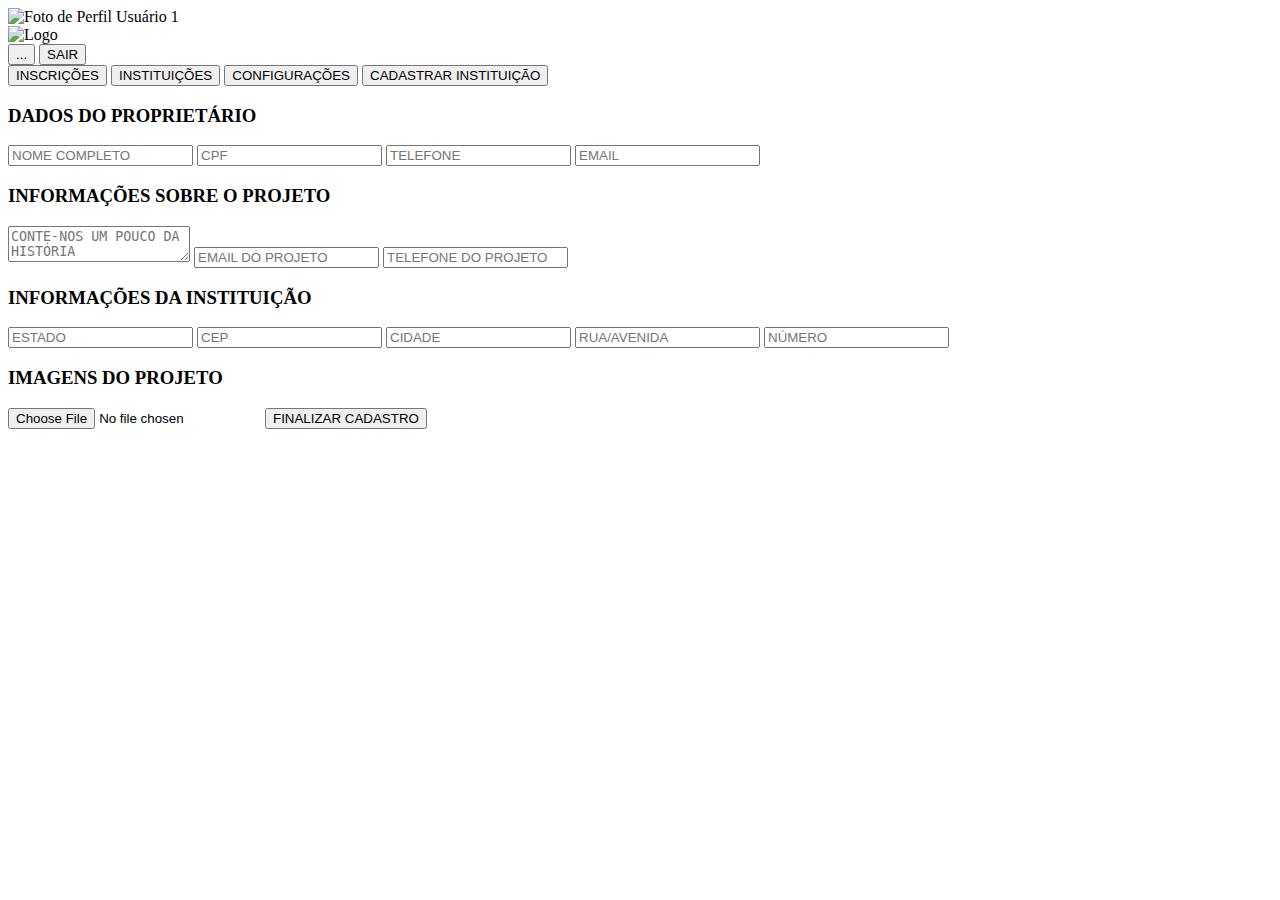
==== index.html @ 8417ddbe "Update index.html" ====
<!DOCTYPE html>
<html lang="pt-BR">
<head>
  <meta charset="UTF-8">
  <meta name="viewport" content="width=device-width, initial-scale=1.0">
  <title>Portal do Trabalhador</title>
  <link rel="stylesheet" href="styles.css">
  <script src="https://kit.fontawesome.com/60da566315.js" crossorigin="anonymous"></script>
</head>
<body>
  <div class="container">
    <div class="topbar">
      <div class="profile">
        <img src="https://pbs.twimg.com/media/EEUy6MCU0AErfve.png" alt="Foto de Perfil">
        <span>Usuário 1</span>
        <i class="fas fa-chevron-down"></i>
      </div>
      <div class="logo">
        <img src="https://fortes.ind.br/wp-content/uploads/2022/08/FORTES_LOGOMARCA_moldura-e1660776738611.png" alt="Logo">
      </div>
      <div class="actions">
        <button class="button-small-2">...</button>
        <button onclick="redirectSair()" class="button-small">SAIR</button>
      </div>
    
      <script>
        function redirectSair() {
          // Replace the URL with the desired website URL
          window.location.href = "https://petrigoober.github.io/fortes-website/";
        }
      </script>
    </div>
    <div class="flex-row">
      <div class="sidebar">
        <button onclick="inscricoes()"><i class="fas fa-bookmark"></i> INSCRIÇÕES</button>
        <button onclick="instituicoes()"><i class="fas fa-landmark"></i> INSTITUIÇÕES</button>
        <button onclick="config()"><i class="fas fa-cog"></i> CONFIGURAÇÕES</button>
        <button onclick="cadastrar()"><i class="fas fa-plus-circle"></i> CADASTRAR INSTITUIÇÃO</button>
      </div>
      <div class="content">
        <div class="form-section">
          <div class="form-column">
            <h3>DADOS DO PROPRIETÁRIO</h3>
            <input class="input-base" type="text" placeholder="NOME COMPLETO">
            <input class="input-base" type="text" placeholder="CPF">
            <input class="input-base" type="text" placeholder="TELEFONE">
            <input class="input-base" type="email" placeholder="EMAIL">
          </div>
          <div class="form-column">
            <h3>INFORMAÇÕES SOBRE O PROJETO</h3>
            <textarea class="textarea" placeholder="CONTE-NOS UM POUCO DA HISTÓRIA"></textarea>
            <input class="input-base" type="email" placeholder="EMAIL DO PROJETO">
            <input class="input-base" type="text" placeholder="TELEFONE DO PROJETO">
          </div>
        </div>
        <div class="form-section">
          <div class="form-column">
            <h3>INFORMAÇÕES DA INSTITUIÇÃO</h3>
            <input class="input-base" type="text" placeholder="ESTADO">
            <input class="input-base" type="text" placeholder="CEP">
            <input class="input-base" type="text" placeholder="CIDADE">
            <input class="input-base" type="text" placeholder="RUA/AVENIDA">
            <input class="input-base" type="text" placeholder="NÚMERO">
          </div>
          <div class="form-column">
            <h3>IMAGENS DO PROJETO</h3>
            <input type="file">
            <button onclick="registrarInst()" class="button-large-3">FINALIZAR CADASTRO</button>
          </div>
        </div>
      </div>
    </div>
  </div>
  <script>
    function inscricoes() {
      window.location.href = "subscriptions.html";
    }
    function instituicoes() {
      window.location.href = "dashboard.html";
    }
    function config() {
      window.location.href = "config.html";
    }
    function cadastrar() {
      window.location.href = "add.html";
    }
    function sair() {
      window.location.href = "../index.html";
    }
    function registrarInst() {
      alert("Sua inscrição foi concluída!\nUm e-mail de confirmação será enviado em breve.");
      window.location.href = "dashboard.html";
    }
  </script>
</body>
</html>
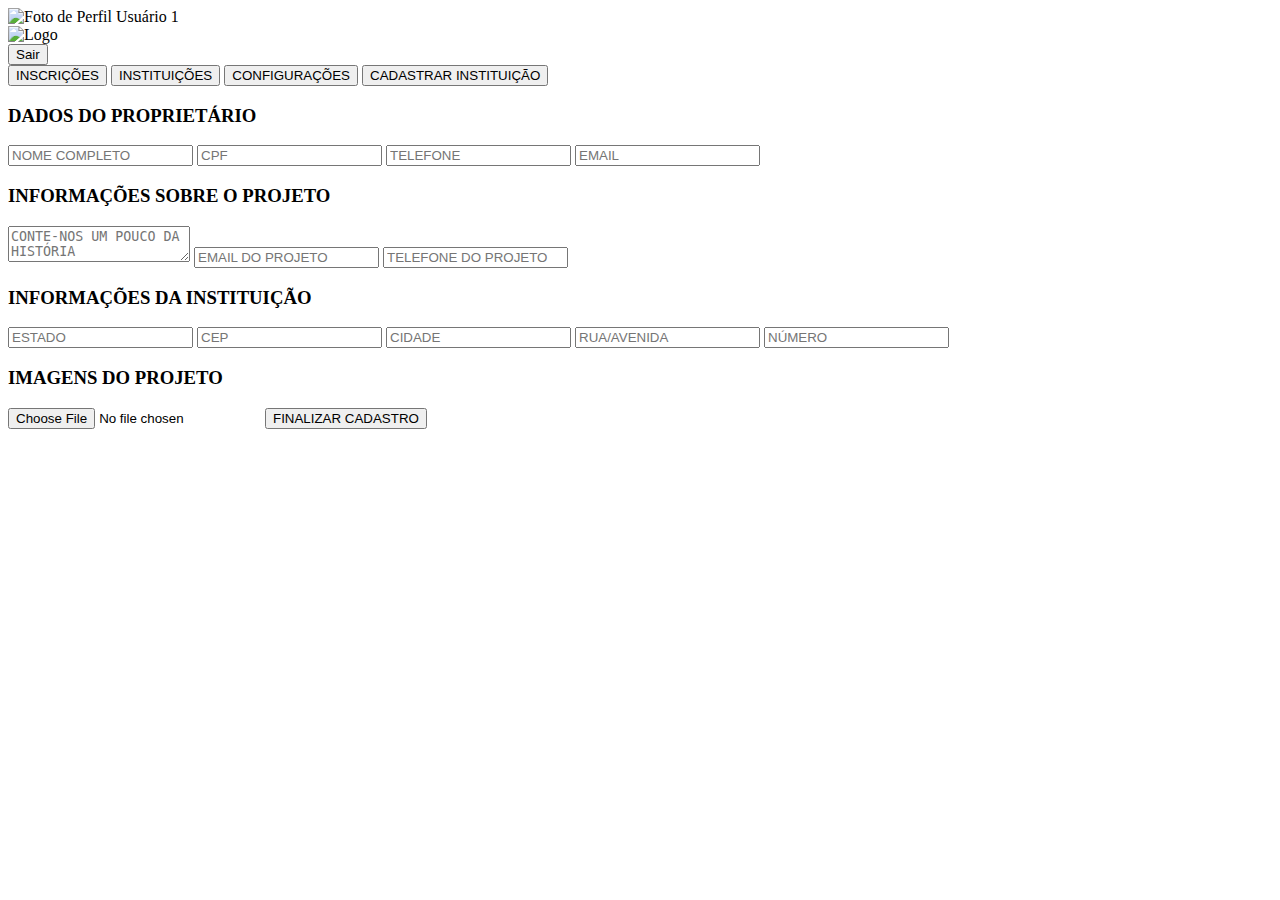
==== commit 4967e67b: "Update index.html" ====
--- a/index.html
+++ b/index.html
@@ -19,16 +19,14 @@
         <img src="https://fortes.ind.br/wp-content/uploads/2022/08/FORTES_LOGOMARCA_moldura-e1660776738611.png" alt="Logo">
       </div>
       <div class="actions">
-        <button class="button-small-2">...</button>
-        <button onclick="redirectSair()" class="button-small">SAIR</button>
-      </div>
-    
-      <script>
-        function redirectSair() {
-          // Replace the URL with the desired website URL
-          window.location.href = "https://petrigoober.github.io/fortes-website/";
-        }
-      </script>
+        <button id="myButton" class="float-left submit-button" >Sair</button>
+
+<script type="text/javascript">
+    document.getElementById("botao").onclick = function () {
+        location.href = "https://petrigoober.github.io/fortes-website/";
+    };
+</script>
+
     </div>
     <div class="flex-row">
       <div class="sidebar">
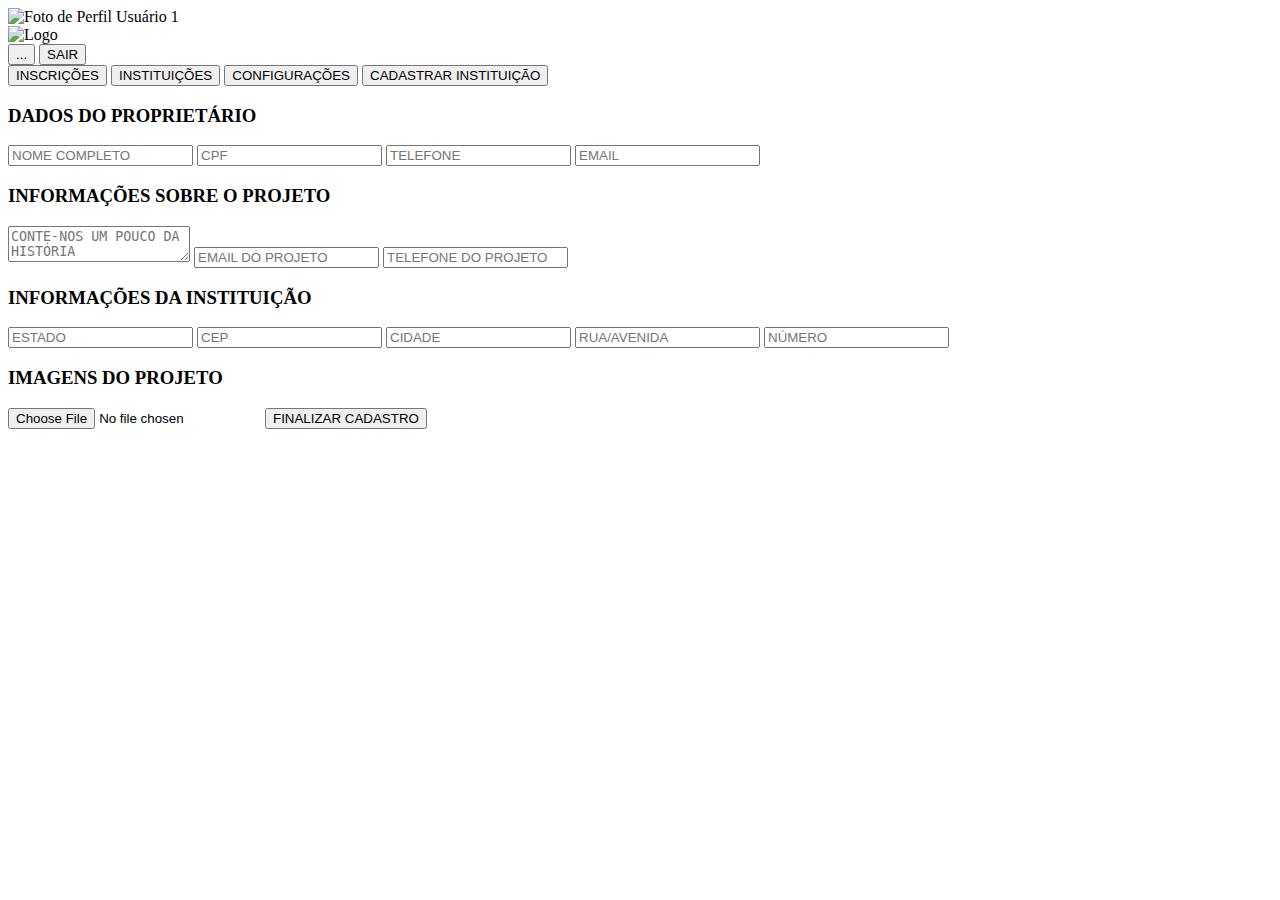
==== commit c549a3c5: "Update index.html" ====
--- a/index.html
+++ b/index.html
@@ -19,15 +19,15 @@
         <img src="https://fortes.ind.br/wp-content/uploads/2022/08/FORTES_LOGOMARCA_moldura-e1660776738611.png" alt="Logo">
       </div>
       <div class="actions">
-        <button id="myButton" class="float-left submit-button" >Sair</button>
-
-<script type="text/javascript">
-    document.getElementById("botao").onclick = function () {
-        location.href = "https://petrigoober.github.io/fortes-website/";
-    };
-</script>
-
-    </div>
+        <button class="button-small-2">...</button>
+        <button onclick="redirectSair()" class="button-small">SAIR</button>
+    
+      <script>
+        function redirectSair() {
+          window.location.href = "https://petrigoober.github.io/fortes-website/";
+        }
+      </script>
+      </div>
     <div class="flex-row">
       <div class="sidebar">
         <button onclick="inscricoes()"><i class="fas fa-bookmark"></i> INSCRIÇÕES</button>
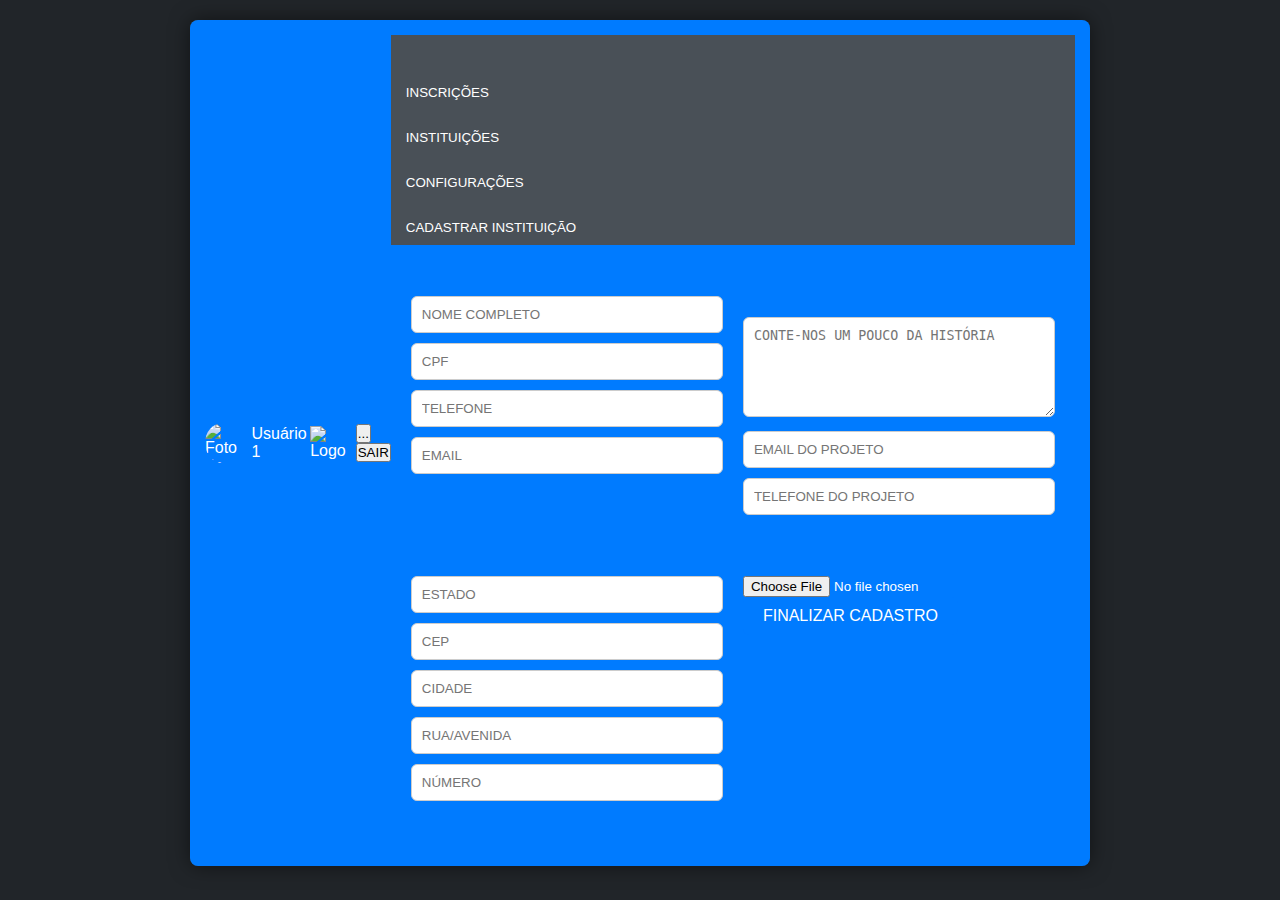
==== commit 637650a1: "Update index.html" ====
--- a/index.html
+++ b/index.html
@@ -4,7 +4,7 @@
   <meta charset="UTF-8">
   <meta name="viewport" content="width=device-width, initial-scale=1.0">
   <title>Portal do Trabalhador</title>
-  <link rel="stylesheet" href="styles.css">
+  <link rel="stylesheet" href="style.css">
   <script src="https://kit.fontawesome.com/60da566315.js" crossorigin="anonymous"></script>
 </head>
 <body>
--- a/style.css
+++ b/style.css
@@ -0,0 +1,145 @@
+* {
+    box-sizing: border-box;
+    margin: 0;
+    padding: 0;
+  }
+  
+  body {
+    font-family: 'Segoe UI', Tahoma, Geneva, Verdana, sans-serif;
+    background-color: #212529;
+    color: #fff;
+  }
+  
+  .container {
+    background-color: #343a40;
+    border-radius: 8px;
+    box-shadow: 0 0 20px rgba(0, 0, 0, 0.5);
+    overflow: hidden;
+    width: 90%;
+    max-width: 900px;
+    margin: 20px auto;
+  }
+  
+  .topbar {
+    background-color: #007bff;
+    color: #fff;
+    display: flex;
+    justify-content: space-between;
+    align-items: center;
+    padding: 15px;
+  }
+  
+  .profile {
+    display: flex;
+    align-items: center;
+  }
+  
+  .profile img {
+    width: 40px;
+    height: 40px;
+    border-radius: 50%;
+    margin-right: 10px;
+  }
+  
+  .actions button {
+    margin-left: 10px;
+  }
+  
+  .sidebar {
+    background-color: #495057;
+    padding-top: 40px;
+    display: flex;
+    flex-direction: column;
+    gap: 10px;
+  }
+  
+  .sidebar button {
+    background-color: transparent;
+    border: none;
+    cursor: pointer;
+    padding: 10px;
+    display: flex;
+    align-items: center;
+    gap: 5px;
+    color: #fff;
+  }
+  
+  .sidebar button:hover {
+    background-color: #6c757d;
+  }
+  
+  .content {
+    display: flex;
+    flex-direction: column;
+    padding: 20px;
+  }
+  
+  .form-section {
+    display: flex;
+    gap: 20px;
+    margin-bottom: 20px;
+  }
+  
+  .form-column {
+    flex: 1;
+  }
+  
+  .form-column h3 {
+    color: #007bff;
+    font-size: 18px;
+    margin-bottom: 10px;
+  }
+  
+  .input-base,
+  .textarea {
+    width: 100%;
+    padding: 10px;
+    margin-bottom: 10px;
+    border: 1px solid #ccc;
+    border-radius: 6px;
+    background-color: #fff;
+    color: #495057;
+  }
+  
+  .textarea {
+    resize: vertical;
+    min-height: 100px;
+  }
+  
+  .button-large-3 {
+    background-color: #007bff;
+    color: #fff;
+    border: none;
+    padding: 10px 20px;
+    border-radius: 6px;
+    cursor: pointer;
+    font-size: 16px;
+  }
+  
+  .button-large-3:hover {
+    background-color: #0056b3;
+  }
+  
+    @media (max-width: 768px) {
+    .topbar {
+      flex-direction: column;
+      align-items: flex-start;
+      padding: 10px;
+    }
+  
+    .profile {
+      margin-bottom: 10px;
+    }
+  
+    .logo {
+      display: none;
+    }
+  
+    .actions {
+      margin-top: 10px;
+    }
+  
+    .sidebar {
+      padding-top: 20px;
+    }
+  }
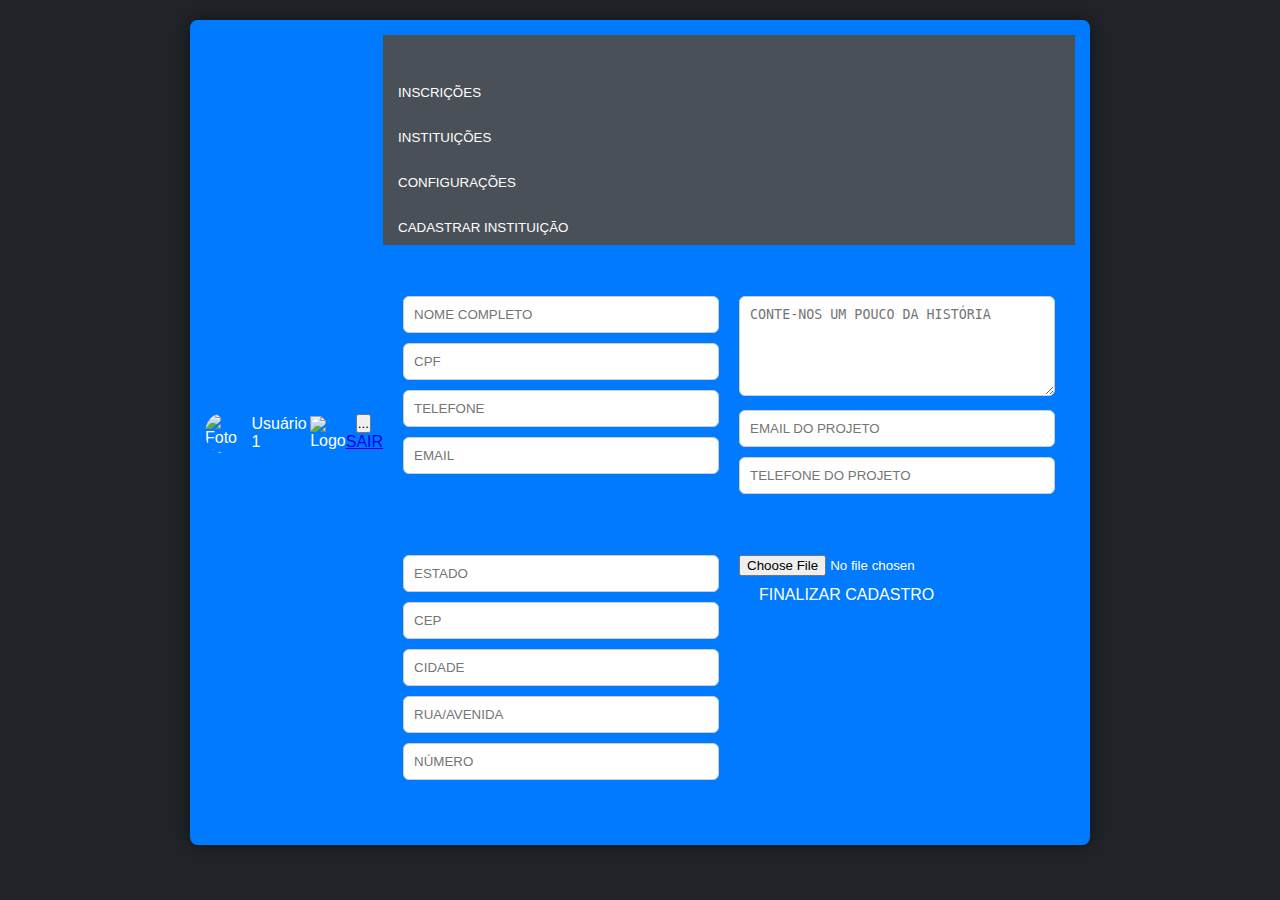
==== commit c532e4ba: "Update index.html" ====
--- a/index.html
+++ b/index.html
@@ -20,13 +20,7 @@
       </div>
       <div class="actions">
         <button class="button-small-2">...</button>
-        <button onclick="redirectSair()" class="button-small">SAIR</button>
-    
-      <script>
-        function redirectSair() {
-          window.location.href = "https://petrigoober.github.io/fortes-website/";
-        }
-      </script>
+        <a href = "https://petrigoober.github.io/fortes-website/" class="button-small">SAIR</a>
       </div>
     <div class="flex-row">
       <div class="sidebar">
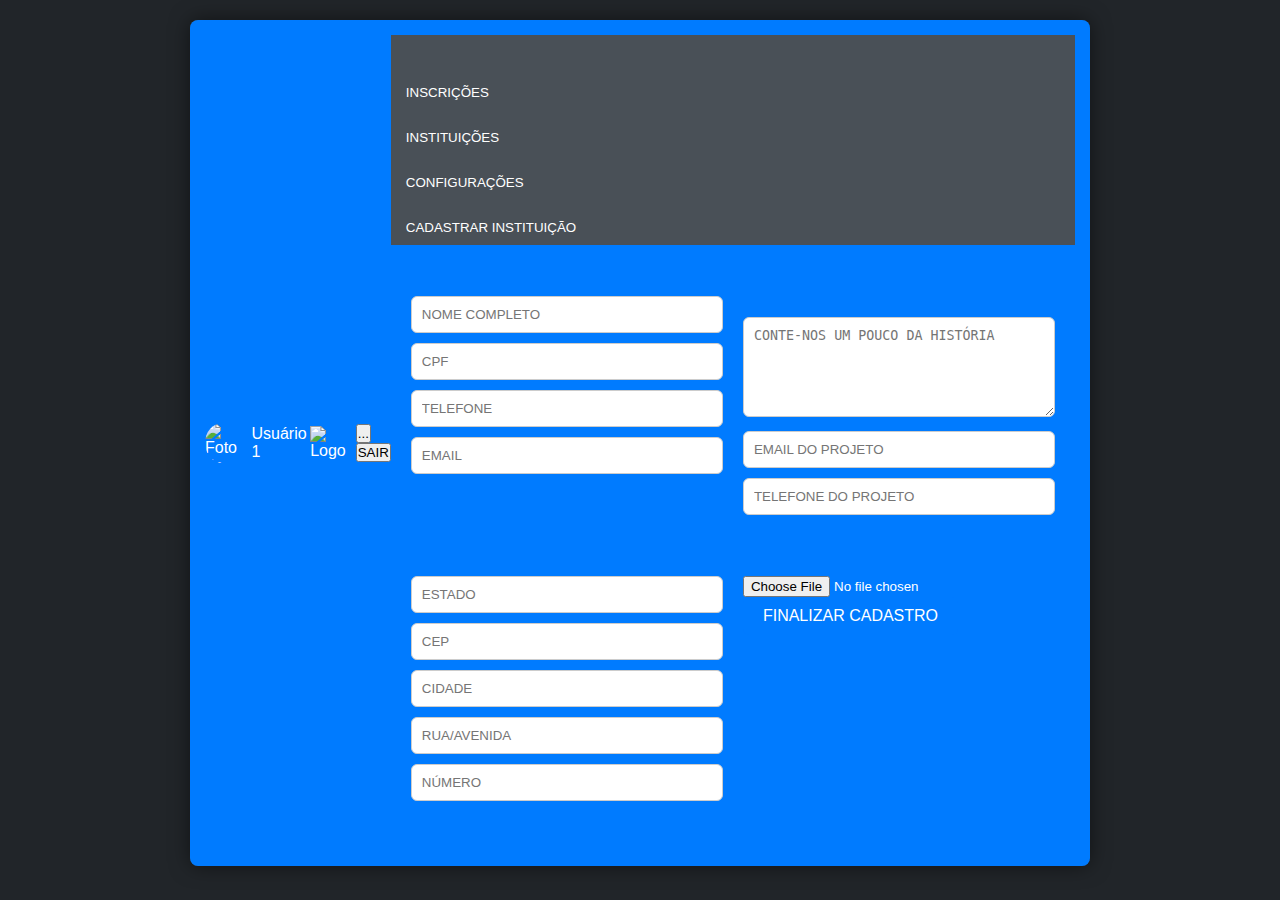
==== commit 8696d841: "Update index.html" ====
--- a/index.html
+++ b/index.html
@@ -20,7 +20,7 @@
       </div>
       <div class="actions">
         <button class="button-small-2">...</button>
-        <a href = "https://petrigoober.github.io/fortes-website/" class="button-small">SAIR</a>
+        <button href = "https://petrigoober.github.io/fortes-website/" class="button-small">SAIR</button>
       </div>
     <div class="flex-row">
       <div class="sidebar">
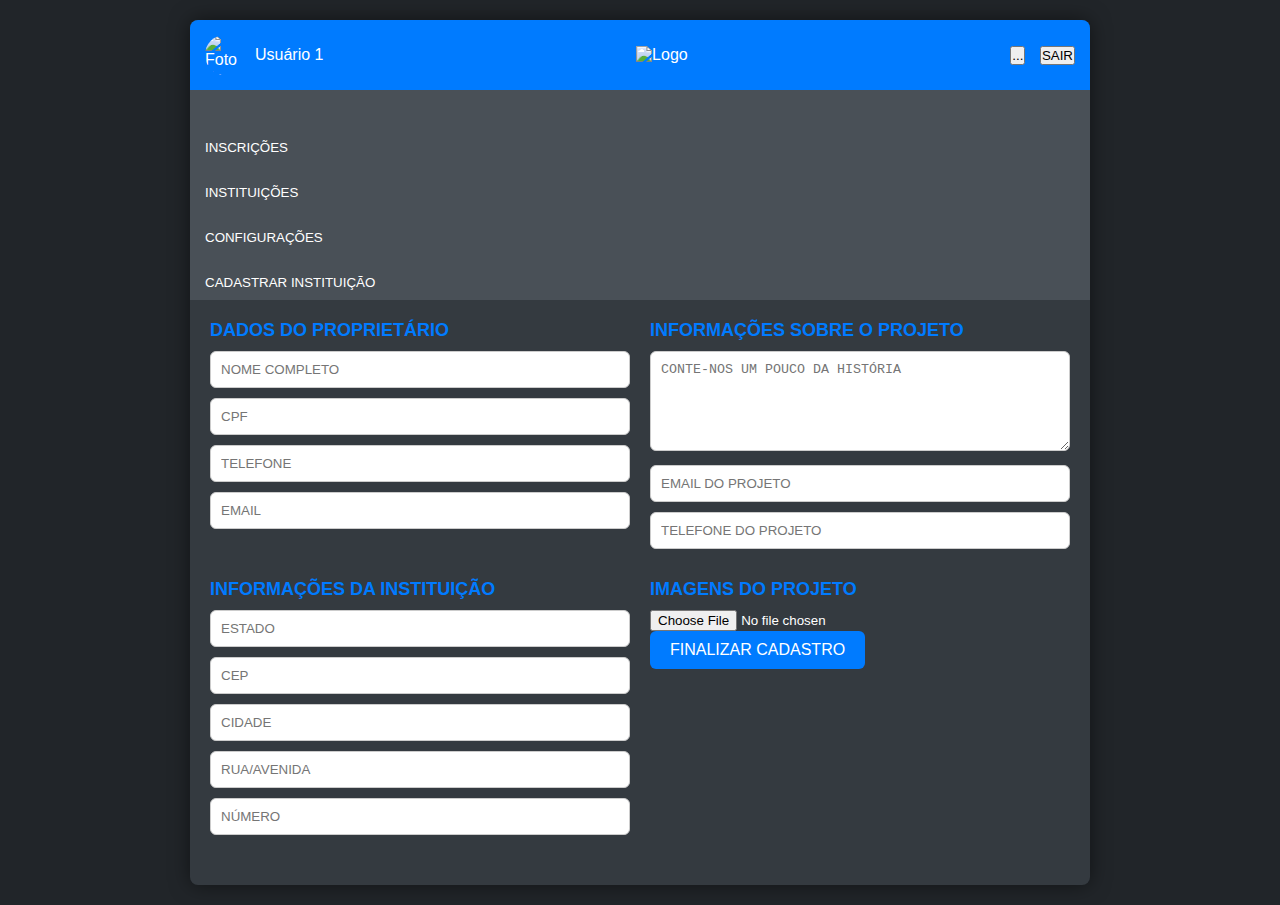
==== commit e58fc7aa: "Update index.html" ====
--- a/index.html
+++ b/index.html
@@ -6,6 +6,8 @@
   <title>Portal do Trabalhador</title>
   <link rel="stylesheet" href="style.css">
   <script src="https://kit.fontawesome.com/60da566315.js" crossorigin="anonymous"></script>
+  <style>
+  </style>
 </head>
 <body>
   <div class="container">
@@ -20,8 +22,9 @@
       </div>
       <div class="actions">
         <button class="button-small-2">...</button>
-        <button href = "https://petrigoober.github.io/fortes-website/" class="button-small">SAIR</button>
+        <button onclick="sair()" class="button-small">SAIR</button>
       </div>
+    </div>
     <div class="flex-row">
       <div class="sidebar">
         <button onclick="inscricoes()"><i class="fas fa-bookmark"></i> INSCRIÇÕES</button>
@@ -63,6 +66,7 @@
       </div>
     </div>
   </div>
+
   <script>
     function inscricoes() {
       window.location.href = "subscriptions.html";
@@ -77,7 +81,7 @@
       window.location.href = "add.html";
     }
     function sair() {
-      window.location.href = "../index.html";
+      window.location.href = "https://petrigoober.github.io/fortes-website/";
     }
     function registrarInst() {
       alert("Sua inscrição foi concluída!\nUm e-mail de confirmação será enviado em breve.");
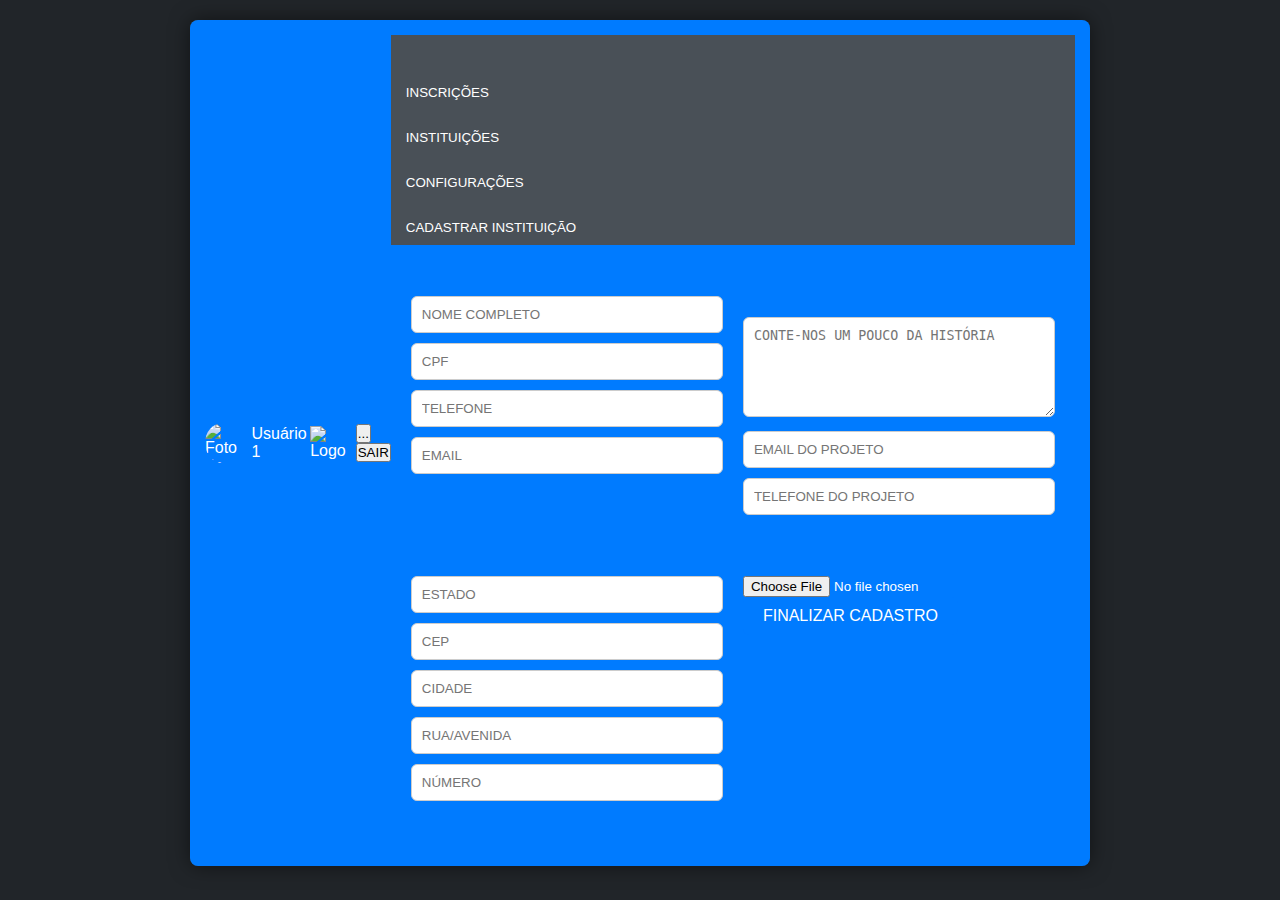
==== commit 54f9eae7: "Update index.html" ====
--- a/index.html
+++ b/index.html
@@ -6,8 +6,6 @@
   <title>Portal do Trabalhador</title>
   <link rel="stylesheet" href="style.css">
   <script src="https://kit.fontawesome.com/60da566315.js" crossorigin="anonymous"></script>
-  <style>
-  </style>
 </head>
 <body>
   <div class="container">
@@ -22,9 +20,8 @@
       </div>
       <div class="actions">
         <button class="button-small-2">...</button>
-        <button onclick="sair()" class="button-small">SAIR</button>
+        <button href = "https://petrigoober.github.io/fortes-website/" class="button-small">SAIR</button>
       </div>
-    </div>
     <div class="flex-row">
       <div class="sidebar">
         <button onclick="inscricoes()"><i class="fas fa-bookmark"></i> INSCRIÇÕES</button>
@@ -66,7 +63,6 @@
       </div>
     </div>
   </div>
-
   <script>
     function inscricoes() {
       window.location.href = "subscriptions.html";
@@ -81,7 +77,7 @@
       window.location.href = "add.html";
     }
     function sair() {
-      window.location.href = "https://petrigoober.github.io/fortes-website/";
+      window.location.href = "../index.html";
     }
     function registrarInst() {
       alert("Sua inscrição foi concluída!\nUm e-mail de confirmação será enviado em breve.");
